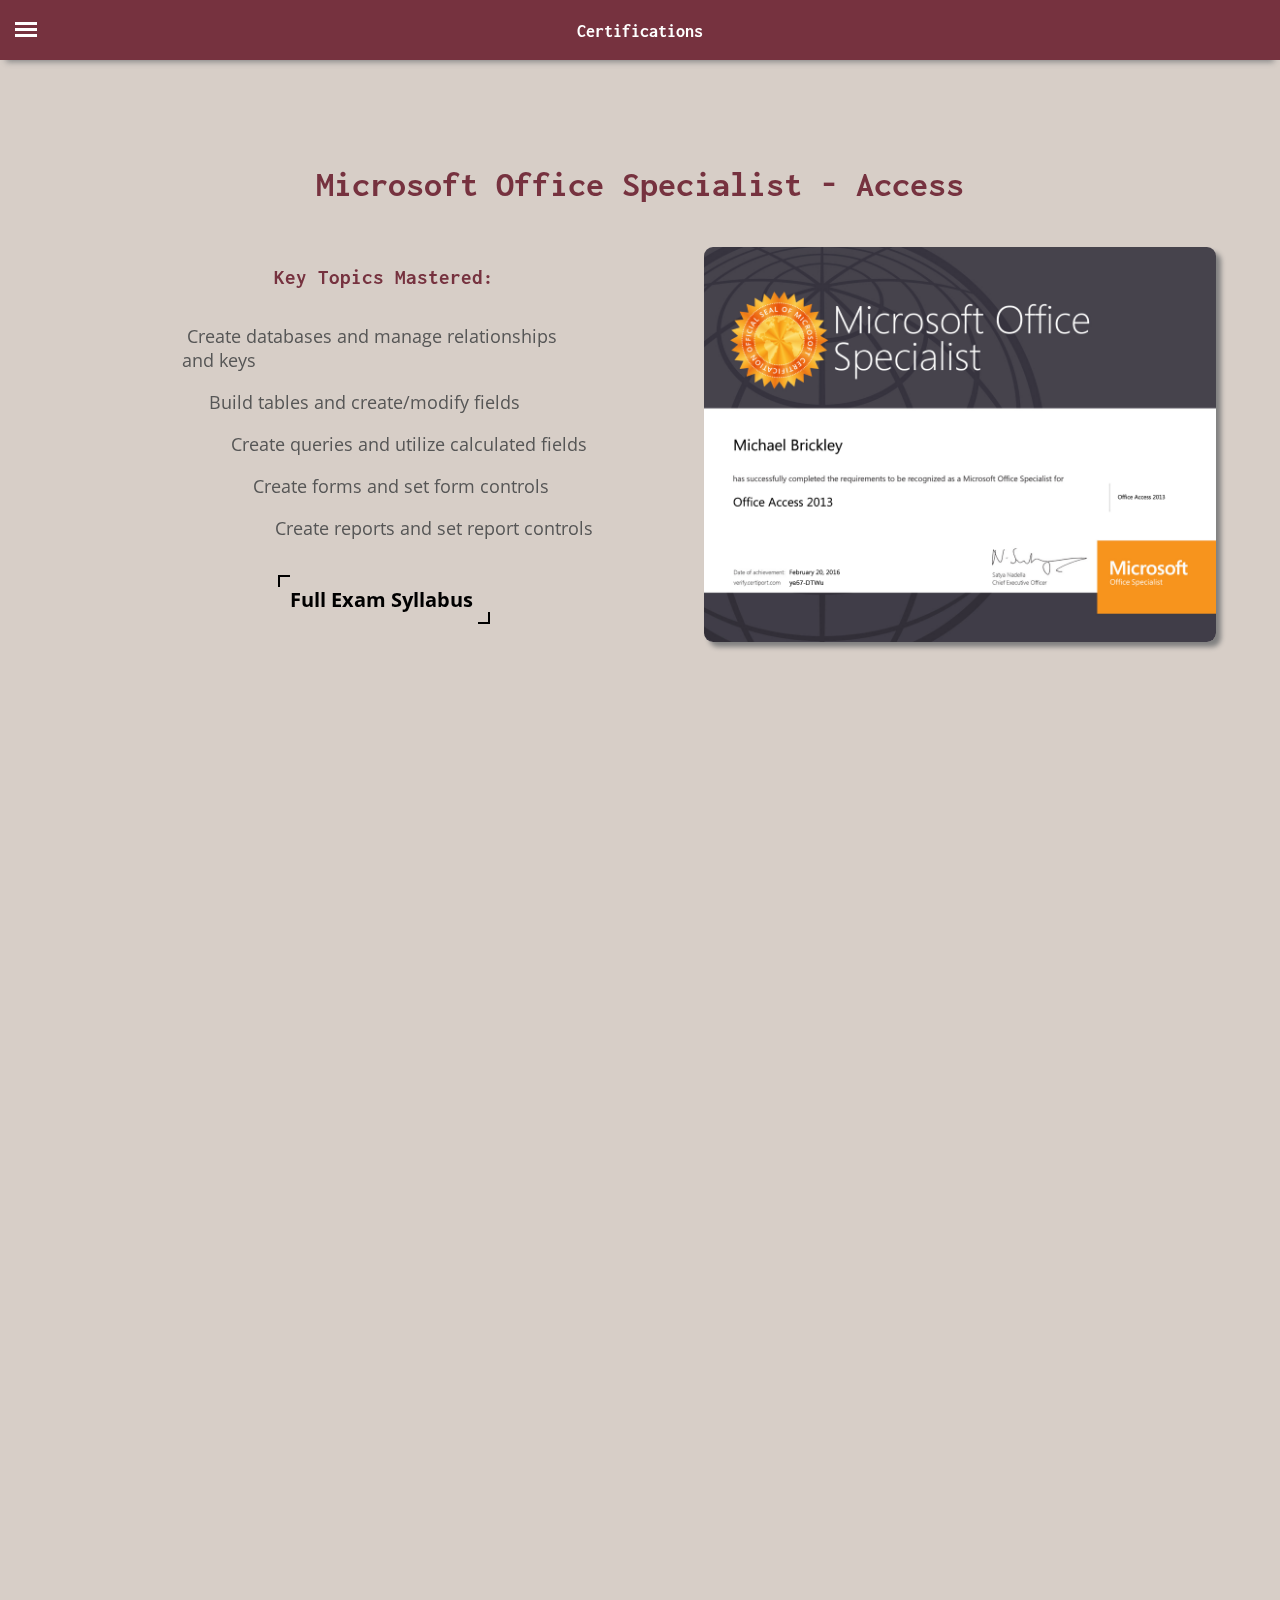
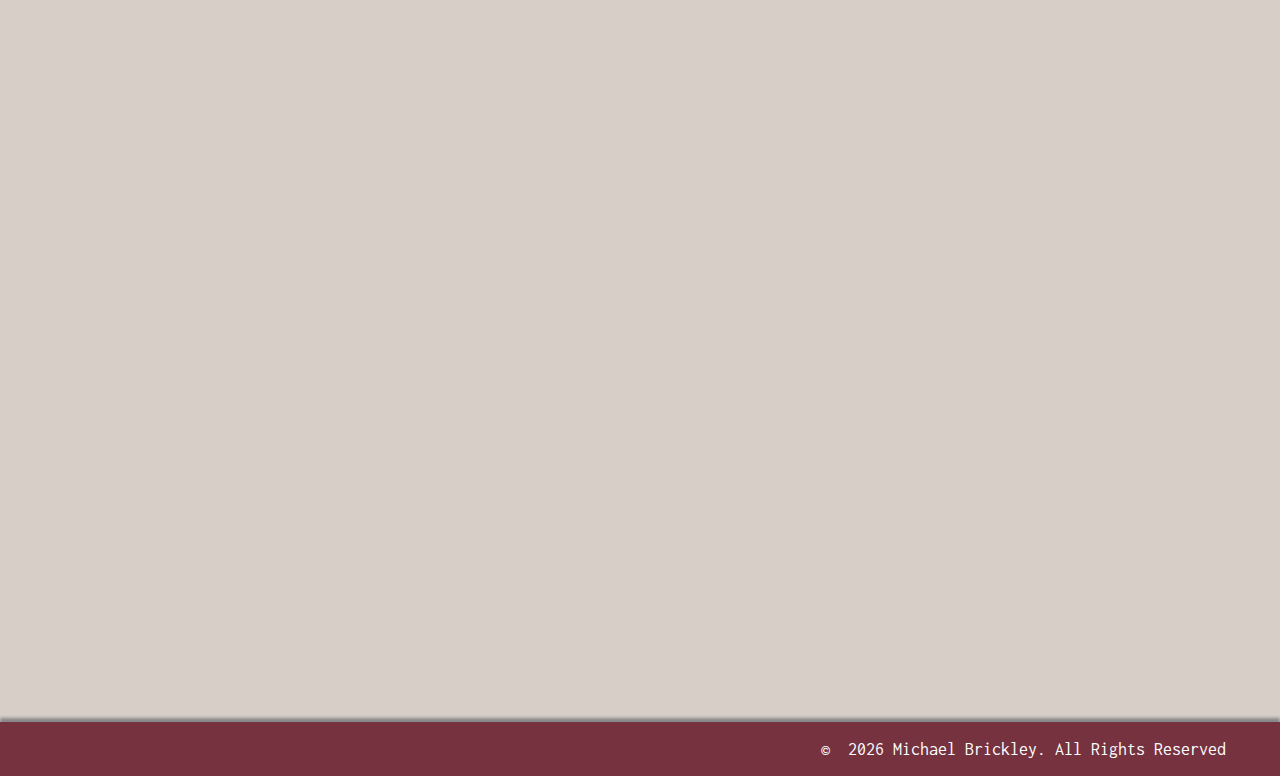
==== certifications.html @ aab75332 "Initial commit" ====
<!DOCTYPE html>
<html lang="en">

<head>
  <meta charset="UTF-8">
  <meta name="viewport" content="width=device-width, initial-scale=1.0">
  <meta http-equiv="x-ua-compatible" content="ie=edge">
  <meta name="description" content="Michael Brickley - Professional Certifications">
  <title>Michael Brickley | Certifications</title>
  <!--favicon-->
  <link rel="icon" href="./resources/favicon/favicon.ico" type="image/x-icon">
  <!--style sheets-->
  <link href="./resources/css/reset.css" type="text/css" rel="stylesheet">
  <link href="./resources/css/header-footer-fonts-colors.css" type="text/css" rel="stylesheet">
  <link href="./resources/css/certifications.css" type="text/css" rel="stylesheet">
  <!--Google Fonts-->
  <link href="https://fonts.googleapis.com/css2?family=Inconsolata&family=Open+Sans&display=swap" rel="stylesheet">
  <!--Font Awesome-->
  <link rel="stylesheet" href="https://use.fontawesome.com/releases/v5.6.3/css/all.css"
    integrity="sha384-UHRtZLI+pbxtHCWp1t77Bi1L4ZtiqrqD80Kn4Z8NTSRyMA2Fd33n5dQ8lWUE00s/" crossorigin="anonymous">
  <!--ScrollReveal-->
  <link rel="stylesheet" href="https://unpkg.com/aos@next/dist/aos.css" />
</head>

<body>

  <!--Header/Hamburger Menu-->
  <div class="header"></div>
  <input type="checkbox" class="openSidebarMenu" id="openSidebarMenu">
  <label for="openSidebarMenu" class="sidebarIconToggle">
    <div class="spinner diagonal part-1"></div>
    <div class="spinner horizontal"></div>
    <div class="spinner diagonal part-2"></div>
    <span id='centeredTitle'><b>Certifications</b></span>
  </label>
  <div id="sidebarMenu">
    <ul class="sidebarMenuInner">
      <li><span>Michael Brickley</span></li>
      <li><a href="./index.html">Home</a></li>
      <li><a href="./projects.html">Projects</a></li>
      <li><a href="./certifications.html">Certifications</a></li>
      <li><a href="./software.html">Software</a></li>
      <li><a href="./resume.html">Résumé</a></li>
    </ul>
  </div>

  <!--line breaks to push everything below header down-->
  <br /><br /><br /><br /><br />

  <!--main page wrapper-->
  <div class="sectionWrapper">

    <!--Microsoft Access Section-->
    <h1 data-aos="fade-in">Microsoft Office Specialist - Access</h1>
    <div class="section" data-aos="fade-down">
      <img src='./resources/certifications/access certificate.jpg'>
      <div class="sectionText">
        <h3>Key Topics Mastered:</h3>
        <ul>
          <li><i class="fas fa-arrow-right"></i> &nbsp;Create databases and manage relationships and keys</li>
          <li><i class="fas fa-arrow-right"></i> &nbsp;Build tables and create/modify fields</li>
          <li><i class="fas fa-arrow-right"></i> &nbsp;Create queries and utilize calculated fields</li>
          <li><i class="fas fa-arrow-right"></i> &nbsp;Create forms and set form controls</li>
          <li><i class="fas fa-arrow-right"></i> &nbsp;Create reports and set report controls</li>
        </ul>
        <a href="https://query.prod.cms.rt.microsoft.com/cms/api/am/binary/RE4tnJp" target="_blank"
          class="button one">Full Exam Syllabus&nbsp;<i class="fas fa-external-link-alt"></i></a>
      </div>
    </div>

    <!--Microsoft Excel Section-->
    <h1 data-aos="fade-in">Microsoft Office Specialist (Expert) - Excel</h1>
    <div class="section" data-aos="fade-down">
      <img src='./resources/certifications/excel certificate.jpg'>
      <div class="sectionText">
        <h3>Key Topics Mastered:</h3>
        <ul>
          <li><i class="fas fa-arrow-right"></i> &nbsp;Apply advanced workbook and permissions settings</li>
          <li><i class="fas fa-arrow-right"></i> &nbsp;Audit formulas via error tracing and utillize advanced functions
          </li>
          <li><i class="fas fa-arrow-right"></i> &nbsp;Create and apply advanced charts including
            PivotTables/PivotCharts</li>
          <li><i class="fas fa-arrow-right"></i> &nbsp;Create, run, and modify macros</li>
        </ul>
        <a href="https://query.prod.cms.rt.microsoft.com/cms/api/am/binary/RE4t7k0" target="_blank"
          class="button eight">Full Exam Syllabus&nbsp;<i class="fas fa-external-link-alt"></i></a>
      </div>
    </div>

    <!--Codecademy Section-->
    <h1 data-aos="fade-in">Codecademy - Build Websites From Scratch</h1>
    <div class="section" data-aos="fade-down">
      <img src='./resources/certifications/codecademy certificate.jpg'>
      <div class="sectionText">
        <h3>Key Topics Mastered:</h3>
        <ul>
          <li><i class="fas fa-arrow-right"></i> &nbsp;Web development fundamentals: HTML & CSS</li>
          <li><i class="fas fa-arrow-right"></i> &nbsp;Project setup via command line & Git</li>
          <li><i class="fas fa-arrow-right"></i> &nbsp;Intermediate CSS: Display/Positioning/Colors/Typography</li>
          <li><i class="fas fa-arrow-right"></i> &nbsp;Responsive design & browser compatibility</li>
          <li><i class="fas fa-arrow-right"></i> &nbsp;Advanced CSS: Flexbox and transitions</li>
          <li><i class="fas fa-arrow-right"></i> &nbsp;Documentation, debugging, and<br>deploying a website</li>  <!--single line break-->
        </ul>
        <a href="https://www.codecademy.com/learn/paths/learn-how-to-build-websites" target="_blank"
          class="button three">Full Exam Syllabus&nbsp;<i class="fas fa-external-link-alt"></i></a>
      </div>
    </div>

  <!--end wrapper div-->
  </div>

  <!--Footer-->
  <footer>
    <a href="mailto:michael.brickley1@gmail.com"><i class="fas fa-envelope fa-2x"></i></a>
    <a href="https://github.com/mhbrickley" target="_blank"><i class="fab fa-github fa-2x"></i></a>
    <!--copyright-->
    <span id="copyright">©&nbsp;
      <script>document.write(new Date().getFullYear());</script>&nbsp;Michael Brickley. All Rights Reserved</span>
    <!--copyright on mobile devices-->
    <span id="copyrightMobile">©&nbsp;
      <script>document.write(new Date().getFullYear());</script>&nbsp;Michael Brickley<br />All Rights Reserved</span>
  </footer>

  <!--ScrollReveal-->
  <script src="https://unpkg.com/aos@next/dist/aos.js"></script>
  <script>
    AOS.init( {
      delay: 100
    });
  </script>

</body>

</html>
---- resources/css/header-footer-fonts-colors.css ----
/*General Styles*/
html {
    font-size: 18px;
    font-family: "Open Sans", Arial, sans-serif;
    /*background color - TO BE ADDED*/
    background: #D7CEC7;
    /*general text color - TO BE ADDED*/
    color:  #565656;
}

h1, h2, h3, h4, h5, h6 {
    font-family: "Inconsolata", "Times New Roman", monospace;
    /*heading text color - TO BE ADDED*/
    color: #76323F;
}

/*Header/Hamburger/Sidebar Menu*/
.header {
    background-color: #76323F;
    display: block;
    margin: 0 auto;
    width: 100%;
    max-width: 100%;
    box-shadow: 0px 8px 6px -6px #888888;    /*box shadow only on top border*/
    position: fixed;
    height: 60px !important;
    overflow: hidden;
    z-index: 10;
}

/*Centered Page Title*/
#centeredTitle {
    position: fixed;
    left: 50%;
    transform: translate(-50%, 0);
    color: white;
    text-decoration: none;
}

/*Sidebar Font*/
.sidebarMenuInner li, span {
    font-family: "Inconsolata", "Times New Roman", monospace;
}


/*Sidebar/Hamburger Menu*/
#sidebarMenu {
    background: #76323F;
    height: 100%;
    position: fixed;
    user-select: none;
    left: 0;
    width: 250px;
    margin-top: 60px;
    transform: translateX(-250px);
    transition: transform 250ms ease-in-out;
    z-index: 15
}

.sidebarMenuInner {
    margin: 0;
    padding: 0;
    border-top: 1px solid rgba(255, 255, 255, 0.10);
}

.sidebarMenuInner li {
    list-style: none;
    color: #fff;
    text-transform: uppercase;
    font-weight: bold;
    padding: 20px;
    cursor: pointer;
    border-bottom: 1px solid rgba(255, 255, 255, 0.10);
}

.sidebarMenuInner li span {
    display: block;
    font-size: 14px;
    color: rgba(255, 255, 255, 0.50);
    cursor: default;
}

.sidebarMenuInner li a {
    color: #fff;
    text-transform: uppercase;
    font-weight: bold;
    cursor: pointer;
    text-decoration: none;
}

.sidebarMenuInner li:hover {
    background: rgba(0, 0, 0, 0.10);
}

.sidebarIconToggle {
    transition: all 0.3s;
    box-sizing: border-box;
    cursor: pointer;
    position: fixed;     /*keep hamburger fixed*/
    z-index: 99;
    height: 100%;
    width: 100%;
    top: 22px;
    left: 15px;
    height: 22px;
    width: 22px;
}

.spinner {
    transition: all 0.3s;
    box-sizing: border-box;
    position: absolute;
    height: 3px;
    width: 100%;
    background-color: #fff;
}

.horizontal {
    transition: all 0.3s;
    box-sizing: border-box;
    position: relative;
    float: left;
    margin-top: 3px;
}

.diagonal.part-1 {
    position: relative;
    transition: all 0.3s;
    box-sizing: border-box;
    float: left;
}

.diagonal.part-2 {
    transition: all 0.3s;
    box-sizing: border-box;
    position: relative;
    float: left;
    margin-top: 3px;
}

input[type="checkbox"]:checked~#sidebarMenu {
    transform: translateX(0);
}

input[type=checkbox] {
    transition: all 0.3s;
    box-sizing: border-box;
    display: none;
}

input[type=checkbox]:checked~.sidebarIconToggle>.horizontal {
    transition: all 0.3s;
    box-sizing: border-box;
    opacity: 0;
}

input[type=checkbox]:checked~.sidebarIconToggle>.diagonal.part-1 {
    transition: all 0.3s;
    box-sizing: border-box;
    transform: rotate(135deg);
    margin-top: 8px;
}

input[type=checkbox]:checked~.sidebarIconToggle>.diagonal.part-2 {
    transition: all 0.3s;
    box-sizing: border-box;
    transform: rotate(-135deg);
    margin-top: -9px;
}


/*Footer*/
footer {
    width: 100%;
    height: 3rem;
    position: relative;
    background-color: #76323F;
    box-shadow: 0px -4px 3px #888888;     /*box shadow only on top border*/
}

footer span {
    font-family: "Inconsolata", Arial, sans-serif;
    color: white;
}

.fa-envelope {
    position: absolute;     /*parent element has to be "position:relative" to make child element "position:absolute"*/
    top: 0.50rem;     /*move it down slightly*/
    left: 3rem;
    color: black;
}

.fa-envelope:hover {
    color: white;
    transition: 1s;
}

.fa-github {
    position: absolute;     /*parent element has to be "position:relative" to make child element "position:absolute"*/
    top: 0.50rem;     /*move it down slightly*/
    left: 7rem;
    color: black;
}

.fa-github:hover {
    color: white;
    transition: 1s;
}

#copyright {
    position: absolute;
    top: 1rem;
    right: 3rem;
}

#copyrightMobile {
    display: none;   /*save mobile copyright footer for media queries*/
}

/*START MEDIA QUERIES*/
/*625px*/
@media only screen and (max-width: 625px) {
    #copyright {
        display: none;
    }

    #copyrightMobile {
        display: block;
        position: absolute;
        bottom: 0.75rem;
        right: 1rem;
        font-size: 0.75rem;
        text-align: center;
    }
  
  }
---- resources/css/certifications.css ----
/*Certification Sections*/
.sectionWrapper h1 {
	text-align: center;
	padding-top: 2.5rem;
	padding-bottom: 0.5rem;
}

.section {
	display: flex;
	justify-content: center;
	align-items: center;
	flex-direction: row-reverse;
	padding-top: 1.5rem;
	padding-bottom: 10rem;
}

.sectionText {
	width: 50%;
	display: flex;
	align-items: center;
	justify-content: center;
	flex-direction: column;
	padding: 1.5rem;
}

.sectionText h3 {
	padding-bottom: 1rem;
}

/*Unordered Lists For Each Certification*/
.sectionText ul {
	width: 75%;
	padding-bottom: 1rem;
}

.sectionText ul li {
	margin: 1rem;
	transition: all 1s ease; 	/*transition property in "normal" state only*/
}

.sectionText ul li:hover {
	transform: translate(3rem, 0);
}

.sectionText ul li:nth-child(2) {
	position: relative;
	left: 5%;
}

.sectionText ul li:nth-child(3) {
	position: relative;
	left: 10%;
}

.sectionText ul li:nth-child(4) {
	position: relative;
	left: 15%;
}

.sectionText ul li:nth-child(5) {
	position: relative;
	left: 20%;
}

.sectionText ul li:nth-child(6) {
	position: relative;
	left: 25%;
}

/*Certification Images*/
.section img {
	max-width: 40%;   /*to keep images responsive*/
	border-radius: 0.5rem;
	box-shadow: 5px 5px 5px gray;
}

/*Syllabus Link Styling*/
.button {
	text-decoration: none;
	color: black;
	font-weight: bold;
	font-size: 20px;
	position: relative;
	padding: 10px;
}

/*Microsoft Access Section - Full Syllabus Link*/
a.button.one:before, a.button.one:after {
	content: '';
	position: absolute;
	width: 10px;
	height: 10px;
	transition: all 0.3s ease;
}

a.button.one:before {
	top: -2.5%;
	left: -1%;
	border-top: 2px solid black;
	border-left: 2px solid black;
}

a.button.one:after {
	bottom: -2.5%;
	right: -1%;
	border-bottom: 2px solid black;
	border-right: 2px solid black;
}

a.button.one:hover:before, a.button.one:hover:after {
	width: 100%;
	height: 100%;
	transition: all 0.3s ease;
}

/*Microsoft Excel Section - Full Syllabus Link*/
a.button.eight:before, a.button.eight:after {
	content: '';
	position: absolute;
	width: 100%;
}

a.button.eight:after {
	height: 100%;
	border-bottom: 2px solid black;
	bottom: 0;
	left: 0;
	transition: transform 0.2s ease;
}

a.button.eight:before {
	height: 0%;
	border-top: 2px solid black;
	bottom: 0;
	left: 0;
	transition: height .3s ease;
}

a.button.eight:hover:before {
	height: 100%;
	transform: scale(1.08);
	transition: all 0.3s ease;
}

a.button.eight:hover:after {
	transform: scale(1.08);
	transition: transform 0.4s ease;
}

/*Codecademy Section - Full Syllabus Link*/
a.button.three:before, a.button.three:after {
	content: '';
	position: absolute;
	width: 0;
	height: 0;
	opacity: 0;
}

a.button.three:before {
	top: 0;
	left: 0;
	border-top: 2px solid black;
	border-right: 2px solid black;
}

a.button.three:after {
	bottom: 0;
	right: 0;
	border-bottom: 2px solid black;
	border-left: 2px solid black;
}

a.button.three:hover:before {
	animation: first 0.3s forwards;
	opacity: 1;
}

a.button.three:hover:after {
	animation: second 0.3s forwards;
}

@keyframes first {
	0% {
		width: 0%;
		height: 0%;
	}
	25% {
		width: 100%;
		height: 0%;
	}
	50% {
		width: 100%;
		height: 100%;
	}
	100% {
		width: 100%;
		height: 95%;
	}
}

@keyframes second {
	0% {
		width: 0%;
		height: 0%;
	}
	50% {
		width: 0%;
		height: 0%;
	}
	75% {
		width: 100%;
		height: 0%;
		opacity: 1;
	}
	100% {
		width: 100%;
		height: 95%;
		opacity: 1;
	}
}

/*START MEDIA QUERIES*/
/*1000px*/
@media only screen and (max-width: 1000px) {
	.section {
		flex-direction: column;
	}

	.sectionWrapper h1 {
		padding: 2rem;
	}

	.sectionText {
		width: 100%;
		padding-top: 3rem;
	}

	.sectionText ul li {
		left: -15%;
	}

	.section img {
		max-width: 75%;	
	}

	.section a {
		text-align: center;
	  }

}
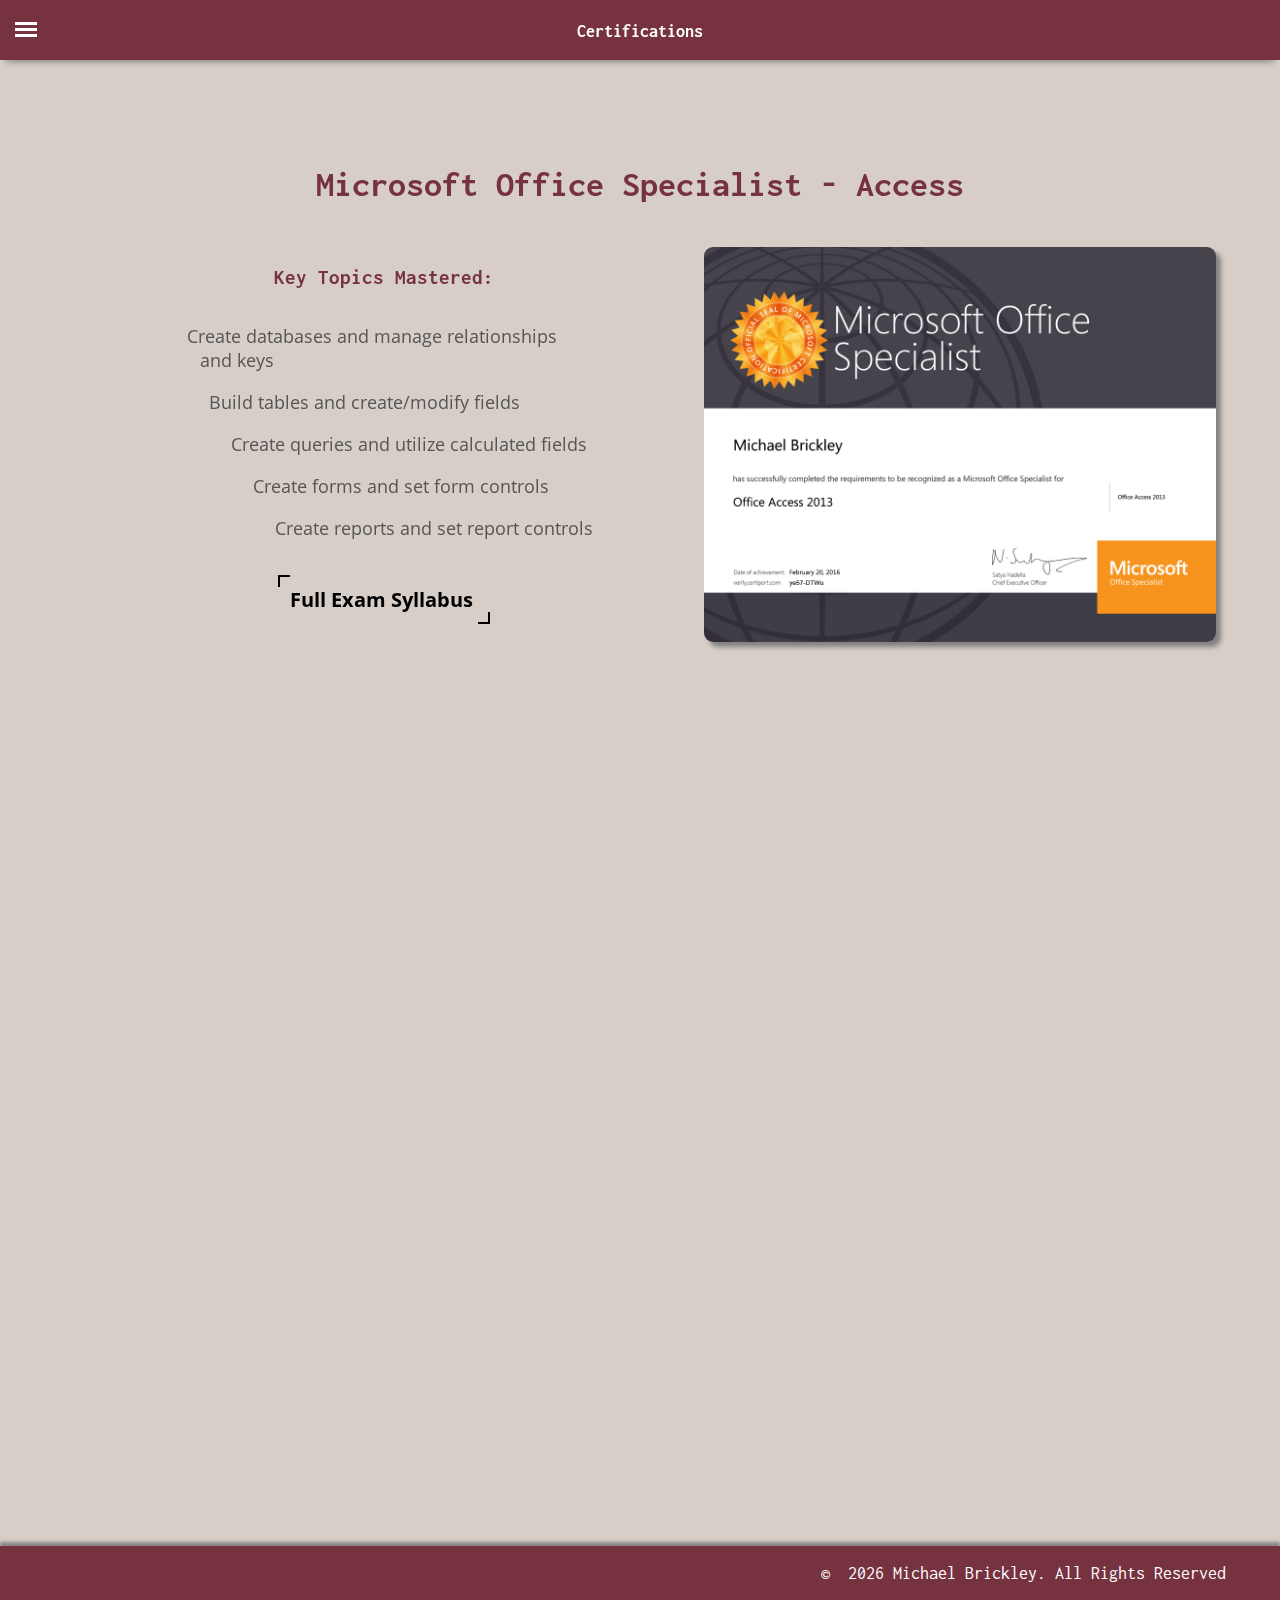
==== commit 82e28870: "Misc updates" ====
--- a/certifications.html
+++ b/certifications.html
@@ -40,7 +40,7 @@
       <li><a href="./projects.html">Projects</a></li>
       <li><a href="./certifications.html">Certifications</a></li>
       <li><a href="./software.html">Software</a></li>
-      <li><a href="./resume.html">Résumé</a></li>
+      <!--<li><a href="./resume.html">Résumé</a></li>-->
     </ul>
   </div>
 
@@ -87,7 +87,7 @@
       </div>
     </div>
 
-    <!--Codecademy Section-->
+    <!--Codecademy Section
     <h1 data-aos="fade-in">Codecademy - Build Websites From Scratch</h1>
     <div class="section" data-aos="fade-down">
       <img src='./resources/certifications/codecademy certificate.jpg'>
@@ -99,12 +99,13 @@
           <li><i class="fas fa-arrow-right"></i> &nbsp;Intermediate CSS: Display/Positioning/Colors/Typography</li>
           <li><i class="fas fa-arrow-right"></i> &nbsp;Responsive design & browser compatibility</li>
           <li><i class="fas fa-arrow-right"></i> &nbsp;Advanced CSS: Flexbox and transitions</li>
-          <li><i class="fas fa-arrow-right"></i> &nbsp;Documentation, debugging, and<br>deploying a website</li>  <!--single line break-->
+          <li><i class="fas fa-arrow-right"></i> &nbsp;Documentation, debugging, and<br>deploying a website</li>
         </ul>
         <a href="https://www.codecademy.com/learn/paths/learn-how-to-build-websites" target="_blank"
           class="button three">Full Exam Syllabus&nbsp;<i class="fas fa-external-link-alt"></i></a>
       </div>
-    </div>
+    </div>-->
+
 
   <!--end wrapper div-->
   </div>
--- a/resources/css/header-footer-fonts-colors.css
+++ b/resources/css/header-footer-fonts-colors.css
@@ -2,15 +2,15 @@
 html {
     font-size: 18px;
     font-family: "Open Sans", Arial, sans-serif;
-    /*background color - TO BE ADDED*/
+    /*BACKGROUND COLOR*/
     background: #D7CEC7;
-    /*general text color - TO BE ADDED*/
+    /*GENERAL TEXT COLOR*/
     color:  #565656;
 }
 
 h1, h2, h3, h4, h5, h6 {
     font-family: "Inconsolata", "Times New Roman", monospace;
-    /*heading text color - TO BE ADDED*/
+    /*HEADING TEXT COLOR*/
     color: #76323F;
 }
 
@@ -28,13 +28,15 @@
     z-index: 10;
 }
 
-/*Centered Page Title*/
+/*Centered Title Unique to Each Page*/
 #centeredTitle {
     position: fixed;
     left: 50%;
-    transform: translate(-50%, 0);
+    -webkit-transform: translate(-50%, 0);
+            transform: translate(-50%, 0);
     color: white;
     text-decoration: none;
+    text-align: center;
 }
 
 /*Sidebar Font*/
@@ -48,12 +50,19 @@
     background: #76323F;
     height: 100%;
     position: fixed;
-    user-select: none;
+    -webkit-user-select: none;
+       -moz-user-select: none;
+        -ms-user-select: none;
+            user-select: none;
     left: 0;
     width: 250px;
     margin-top: 60px;
-    transform: translateX(-250px);
+    -webkit-transform: translateX(-250px);
+            transform: translateX(-250px);
+    -webkit-transition: -webkit-transform 250ms ease-in-out;
+    transition: -webkit-transform 250ms ease-in-out;
     transition: transform 250ms ease-in-out;
+    transition: transform 250ms ease-in-out, -webkit-transform 250ms ease-in-out;
     z-index: 15
 }
 
@@ -93,6 +102,7 @@
 }
 
 .sidebarIconToggle {
+    -webkit-transition: all 0.3s;
     transition: all 0.3s;
     box-sizing: border-box;
     cursor: pointer;
@@ -107,6 +117,7 @@
 }
 
 .spinner {
+    -webkit-transition: all 0.3s;
     transition: all 0.3s;
     box-sizing: border-box;
     position: absolute;
@@ -116,6 +127,7 @@
 }
 
 .horizontal {
+    -webkit-transition: all 0.3s;
     transition: all 0.3s;
     box-sizing: border-box;
     position: relative;
@@ -125,12 +137,14 @@
 
 .diagonal.part-1 {
     position: relative;
+    -webkit-transition: all 0.3s;
     transition: all 0.3s;
     box-sizing: border-box;
     float: left;
 }
 
 .diagonal.part-2 {
+    -webkit-transition: all 0.3s;
     transition: all 0.3s;
     box-sizing: border-box;
     position: relative;
@@ -139,32 +153,39 @@
 }
 
 input[type="checkbox"]:checked~#sidebarMenu {
-    transform: translateX(0);
+    -webkit-transform: translateX(0);
+            transform: translateX(0);
 }
 
 input[type=checkbox] {
+    -webkit-transition: all 0.3s;
     transition: all 0.3s;
     box-sizing: border-box;
     display: none;
 }
 
 input[type=checkbox]:checked~.sidebarIconToggle>.horizontal {
+    -webkit-transition: all 0.3s;
     transition: all 0.3s;
     box-sizing: border-box;
     opacity: 0;
 }
 
 input[type=checkbox]:checked~.sidebarIconToggle>.diagonal.part-1 {
-    transition: all 0.3s;
-    box-sizing: border-box;
-    transform: rotate(135deg);
+    -webkit-transition: all 0.3s;
+    transition: all 0.3s;
+    box-sizing: border-box;
+    -webkit-transform: rotate(135deg);
+            transform: rotate(135deg);
     margin-top: 8px;
 }
 
 input[type=checkbox]:checked~.sidebarIconToggle>.diagonal.part-2 {
-    transition: all 0.3s;
-    box-sizing: border-box;
-    transform: rotate(-135deg);
+    -webkit-transition: all 0.3s;
+    transition: all 0.3s;
+    box-sizing: border-box;
+    -webkit-transform: rotate(-135deg);
+            transform: rotate(-135deg);
     margin-top: -9px;
 }
 
@@ -192,6 +213,7 @@
 
 .fa-envelope:hover {
     color: white;
+    -webkit-transition: 1s;
     transition: 1s;
 }
 
@@ -204,6 +226,7 @@
 
 .fa-github:hover {
     color: white;
+    -webkit-transition: 1s;
     transition: 1s;
 }
 
@@ -219,7 +242,7 @@
 
 /*START MEDIA QUERIES*/
 /*625px*/
-@media only screen and (max-width: 625px) {
+@media only screen and (max-width: 675px) {
     #copyright {
         display: none;
     }
--- a/resources/css/certifications.css
+++ b/resources/css/certifications.css
@@ -6,20 +6,30 @@
 }
 
 .section {
+	display: -webkit-box;
 	display: flex;
-	justify-content: center;
-	align-items: center;
-	flex-direction: row-reverse;
+	-webkit-box-pack: center;
+	        justify-content: center;
+	-webkit-box-align: center;
+	        align-items: center;
+	-webkit-box-orient: horizontal;
+	-webkit-box-direction: reverse;
+	        flex-direction: row-reverse;
 	padding-top: 1.5rem;
 	padding-bottom: 10rem;
 }
 
 .sectionText {
 	width: 50%;
+	display: -webkit-box;
 	display: flex;
-	align-items: center;
-	justify-content: center;
-	flex-direction: column;
+	-webkit-box-align: center;
+	        align-items: center;
+	-webkit-box-pack: center;
+	        justify-content: center;
+	-webkit-box-orient: vertical;
+	-webkit-box-direction: normal;
+	        flex-direction: column;
 	padding: 1.5rem;
 }
 
@@ -35,11 +45,15 @@
 
 .sectionText ul li {
 	margin: 1rem;
+	-webkit-transition: all 1s ease;
 	transition: all 1s ease; 	/*transition property in "normal" state only*/
+	text-indent: -1rem;
+	padding-left: 1rem;
 }
 
 .sectionText ul li:hover {
-	transform: translate(3rem, 0);
+	-webkit-transform: translate(3rem, 0);
+	        transform: translate(3rem, 0);
 }
 
 .sectionText ul li:nth-child(2) {
@@ -90,6 +104,7 @@
 	position: absolute;
 	width: 10px;
 	height: 10px;
+	-webkit-transition: all 0.3s ease;
 	transition: all 0.3s ease;
 }
 
@@ -110,6 +125,7 @@
 a.button.one:hover:before, a.button.one:hover:after {
 	width: 100%;
 	height: 100%;
+	-webkit-transition: all 0.3s ease;
 	transition: all 0.3s ease;
 }
 
@@ -125,7 +141,10 @@
 	border-bottom: 2px solid black;
 	bottom: 0;
 	left: 0;
+	-webkit-transition: -webkit-transform 0.2s ease;
+	transition: -webkit-transform 0.2s ease;
 	transition: transform 0.2s ease;
+	transition: transform 0.2s ease, -webkit-transform 0.2s ease;
 }
 
 a.button.eight:before {
@@ -133,21 +152,28 @@
 	border-top: 2px solid black;
 	bottom: 0;
 	left: 0;
+	-webkit-transition: height .3s ease;
 	transition: height .3s ease;
 }
 
 a.button.eight:hover:before {
 	height: 100%;
-	transform: scale(1.08);
+	-webkit-transform: scale(1.08);
+	        transform: scale(1.08);
+	-webkit-transition: all 0.3s ease;
 	transition: all 0.3s ease;
 }
 
 a.button.eight:hover:after {
-	transform: scale(1.08);
+	-webkit-transform: scale(1.08);
+	        transform: scale(1.08);
+	-webkit-transition: -webkit-transform 0.4s ease;
+	transition: -webkit-transform 0.4s ease;
 	transition: transform 0.4s ease;
-}
-
-/*Codecademy Section - Full Syllabus Link*/
+	transition: transform 0.4s ease, -webkit-transform 0.4s ease;
+}
+
+/*Codecademy Section - Full Syllabus Link
 a.button.three:before, a.button.three:after {
 	content: '';
 	position: absolute;
@@ -171,12 +197,33 @@
 }
 
 a.button.three:hover:before {
-	animation: first 0.3s forwards;
+	-webkit-animation: first 0.3s forwards;
+	        animation: first 0.3s forwards;
 	opacity: 1;
 }
 
 a.button.three:hover:after {
-	animation: second 0.3s forwards;
+	-webkit-animation: second 0.3s forwards;
+	        animation: second 0.3s forwards;
+}
+
+@-webkit-keyframes first {
+	0% {
+		width: 0%;
+		height: 0%;
+	}
+	25% {
+		width: 100%;
+		height: 0%;
+	}
+	50% {
+		width: 100%;
+		height: 100%;
+	}
+	100% {
+		width: 100%;
+		height: 95%;
+	}
 }
 
 @keyframes first {
@@ -198,6 +245,27 @@
 	}
 }
 
+@-webkit-keyframes second {
+	0% {
+		width: 0%;
+		height: 0%;
+	}
+	50% {
+		width: 0%;
+		height: 0%;
+	}
+	75% {
+		width: 100%;
+		height: 0%;
+		opacity: 1;
+	}
+	100% {
+		width: 100%;
+		height: 95%;
+		opacity: 1;
+	}
+}
+
 @keyframes second {
 	0% {
 		width: 0%;
@@ -218,12 +286,15 @@
 		opacity: 1;
 	}
 }
+*/
 
 /*START MEDIA QUERIES*/
 /*1000px*/
 @media only screen and (max-width: 1000px) {
 	.section {
-		flex-direction: column;
+		-webkit-box-orient: vertical;
+		-webkit-box-direction: normal;
+		        flex-direction: column;
 	}
 
 	.sectionWrapper h1 {
